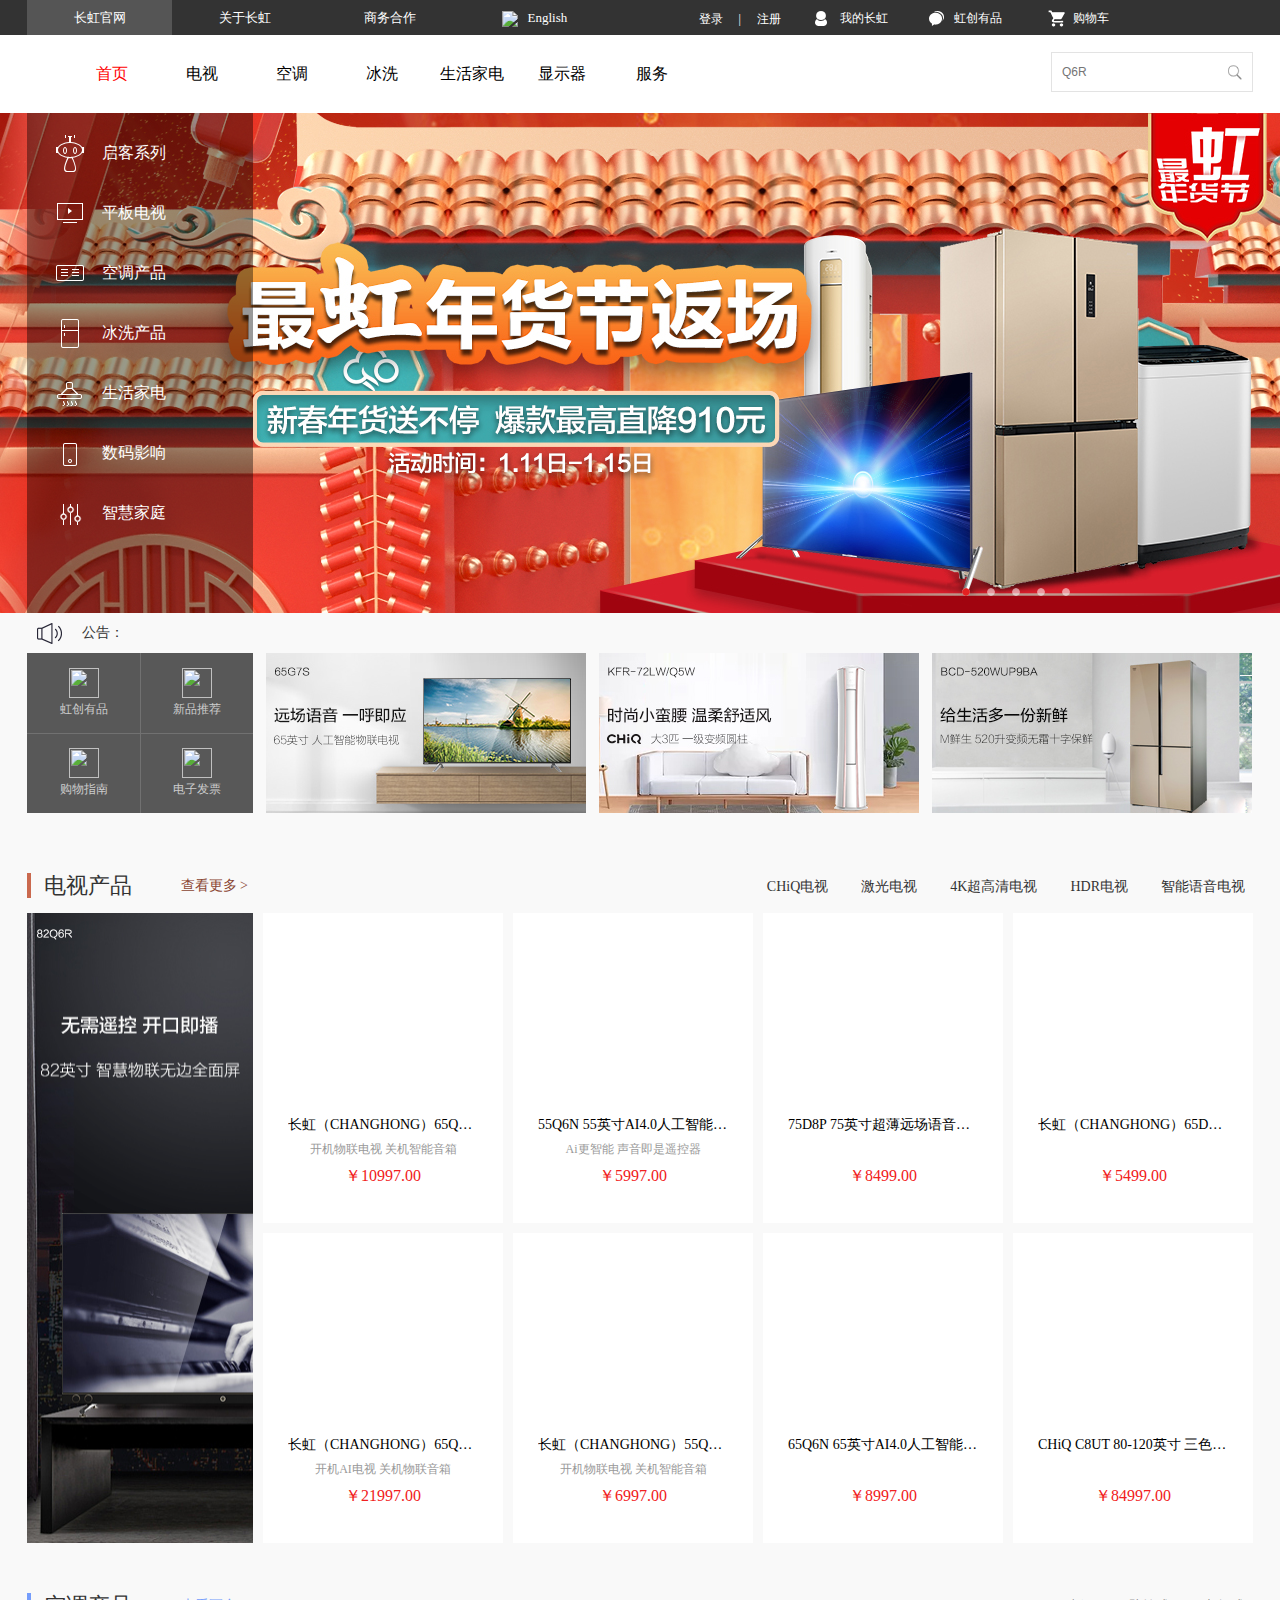
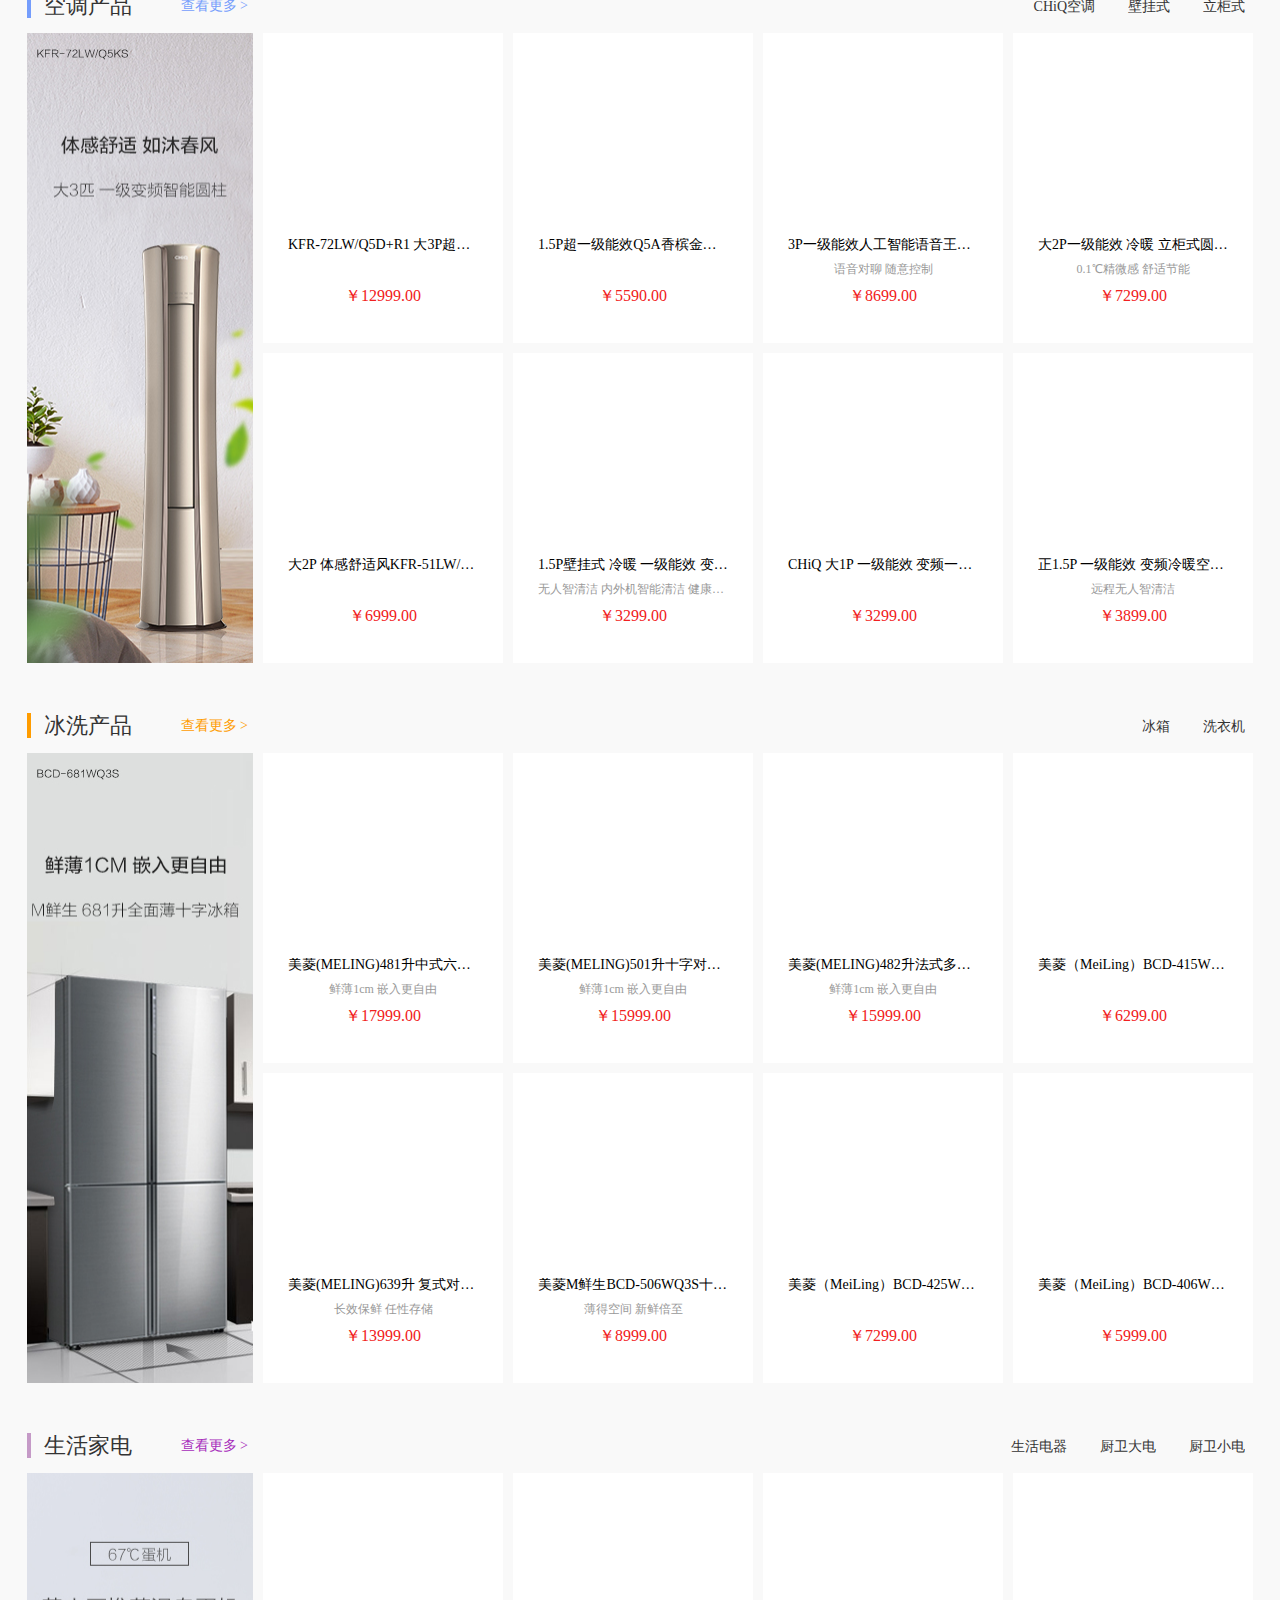
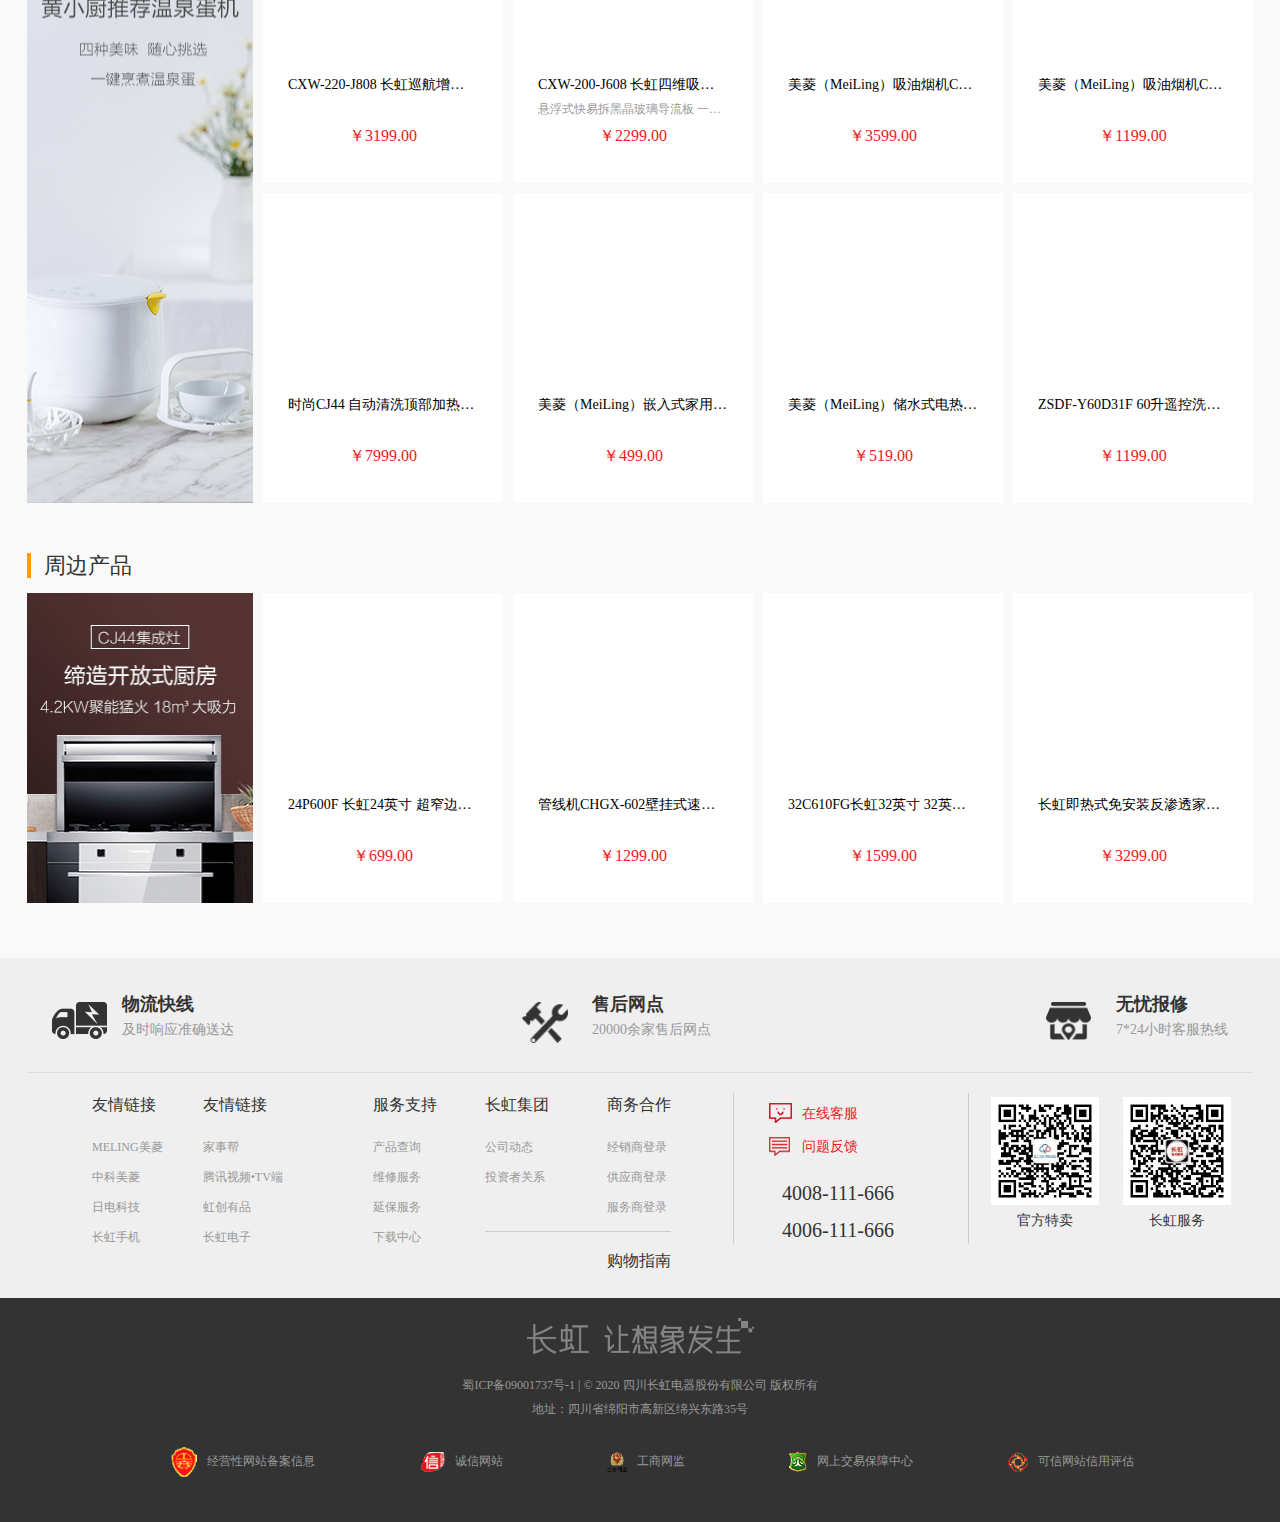
==== index.html @ 679b0039 "这是第一次提交，存在首页，注册，登录功能" ====
<!DOCTYPE html>
<html lang="en">
    <head>
        <meta charset="UTF-8">
        <meta name="viewport" content="width=device-width, initial-scale=1.0">
        <meta http-equiv="X-UA-Compatible" content="ie=edge">
        <title>长虹官网—让想象发生</title>
        <link rel="shortcut icon" href="http://cn.changhong.com/favicon.ico">
        <link rel="stylesheet" href="css/index.css">
        <script src="js/require.js" async="true" defer data-main="js/main"></script>
    </head>
    <body>
        <!-- 头部 -->
        <div class="header">
            <div class="header-container">
                <div class="header-left">
                    <ul>
                        <li><a href="" class="cur">长虹官网</a></li>
                        <li><a href="">关于长虹</a></li>
                        <li><a href="">商务合作</a></li>
                        <li><a href="">
                            <img src="http://images.changhong.com/chgw/images/en_icon.png">
                            &nbsp;&nbsp;English
                        </a></li>
                    </ul>
                </div>
                <div class="header-right">
                    <div class="header-login">
                        <a href="html/login.html">登录</a>
                        <span>|</span>
                        <a href="">注册</a>
                    </div>
                    <div class="header-motool">
                        <div class="motool-tool">
                            <div class="motool-tool-row">
                                <a href="" class="tool-min">我的长虹</a>
                            </div>
                            <div class="tool-myCQ-tips">
                                <div class="tool-myCQ-infor">
                                    <img src="http://cn.changhong.com/images/tool-myCQ-my-photo_03.jpg" alt="" width="60" height="60" id="user_image">
                                    <p class="tool-myCQ-infor-phone">您好请登录</a></p>
                                    <p class="tool-myCQ-infor-setting"><a href="">账户设置</a></p>
                                </div>
                                <div class="tool-myCQ-operation">
                                    <a href="">我的订单</a>
                                    <span>|</span>
                                    <a href="">我的预约</a>
                                    <div class="tool-myCQ-operation-cut"></div>
                                    <a href="">家电管家</a>
                                    <span>|</span>
                                    <a href="">服务记录</a>
                                    <div class="tool-myCQ-operation-cut"></div>
                                    <a href="">我的收藏</a>
                                    <span>|</span>     
                                    <div class="tool-myCQ-operation-cut"></div>
                                </div>
                            </div>
                        </div>
                        <div class="motool-tool">
                            <div class="motool-tool-row">
                                <a href="" class="tool-new">虹创有品</a>
                                <img class="hcyp-ewm-img" src="http://images.changhong.com/chgw/images/cnhome-hcyp-ewm.jpg" alt="">
                            </div>
                        </div>
                        <div class="motool-tool">
                            <div class="motool-tool-row">
                                <a href="" class="tool-gw">购物车</a>
                            </div>
                            <div class="tool-container-tips">
                                <div class="tool-container-tips-warp">
                                </div>
                                <div class="tool-goods-pay">
                                    <div class="tool-car-infor">
                                        <p><span id="totalNum">0</span>件商品</p>
                                        <h1>总价：<span id="totalPrice"></span></h1>
                                    </div>
                                    <a href="" class="goods-pay-btn" id="goods-pay-btn">立即结算</a>
                                </div>
                                <h1 class="tips-nogoods">购物车中还没有商品，赶紧选购吧</h1>
                            </div>
                        </div>
                    </div>
                </div>
            </div>
        </div>

        <!-- 导航 -->
        <div class="nav">
            <div class="com-width clearfix header-nav-container">
                <div class="nav-logo">
                    <a href="index.html">
                        <img src="http://cn.changhong.com/gwsy/images/P020161125568572860644.png" alt="">
                    </a>
                </div>
                <div class="home-nav" id="home-nav">
                    <ul>
                        <li class="cur">
                            <div class="home-nav-menu1" id="n0">
                            </div>
                        </li>
                        <li>
                            <div class="home-nav-menu" id="n1">
                            </div>
                            <div class="home-nav-sub" style="display: none;">
                                <div class="com-width">
                                    <p class="home-sub-title">
                                    <a href="javascript:void(0);" style="cursor:default;">热门推荐</a>
                                    </p>
                                <div class="home-nav-sub-cont" id="div0">
                                                            
                                </div>
                            </div>
                            </div>
                        </li>
                        <li>
                            <div class="home-nav-menu" id="n2">
                            </div>
                            <div class="home-nav-sub" style="display: none;">
                                <div class="com-width">
                                    <p class="home-sub-title">
                                    <a href="#" style="cursor:default;">热门推荐</a>
                                    </p> 
                                <div class="home-nav-sub-cont" id="div1">
        
                                </div>
                            </div>
                            </div>
                        </li>
                        <li>
                            <div class="home-nav-menu" id="n3">
                            </div>
                            <div class="home-nav-sub" style="display: none;">
                                <div class="com-width">
                                    <p class="home-sub-title">
                                    <a href="#" style="cursor:default;">热门推荐</a>
                                    </p> 
                                <div class="home-nav-sub-cont" id="div2">
        
                                </div>
                            </div>
                            </div>                        </li>
                        <li>
                            <div class="home-nav-menu" id="n4">
                            </div>
                            <div class="home-nav-sub" style="display: none;">
                                <div class="com-width">
                                    <p class="home-sub-title">
                                    <a href="#" style="cursor:default;">热门推荐</a>
                                    </p> 
                                <div class="home-nav-sub-cont" id="div3">
        
                                </div>
                            </div>
                            </div>                        </li>
                        <li>
                            <div class="home-nav-menu" id="n5">
                            </div>
                            <div class="home-nav-sub" style="display: none;">
                                <div class="com-width">
                                    <p class="home-sub-title">
                                    <a href="#" style="cursor:default;">热门推荐</a>
                                    </p> 
                                <div class="home-nav-sub-cont" id="div4">
        
                                </div>
                            </div>
                            </div>                        </li>
                        <li>
                            <div class="home-nav-menu" id="n6">
                            </div class="home-nav-menu">
                            <div class="home-nav-sub" style="display: none;">
                                <div class="com-width">
                                    <p class="home-sub-title">
                                    <a href="#" style="cursor:default;">热门推荐</a>
                                    </p> 
                                <div class="home-nav-sub-cont" id="div5">
        
                                </div>
                            </div>
                            </div>                        </li>
                    </ul>
                </div>
                <div class="home-search">
                    <input type="text" id="searchInput" class="home-search-key" placeholder="Q6R">
                    <input type="button" class="home-search-btn">
                    <div id="orignSearchList">
                    </div>
              </div>
            </div>
        </div>
        <!-- banner -->
        <div class="banner">
            <div class="home-banner-container" id="b1">
            </div>
            <ul class="home-banner-num" id="b2" style="z-index:101;">
                <li class="icur"><a href=""></a></li>
                <li><a href=""></a></li>
                <li><a href=""></a></li>
                <li><a href=""></a></li>
                <li><a href=""></a></li>
            </ul>
            <div class="home-nav-inner home-nav-inner-show home-nav-inner-index" id="navT">
                <ul>
                    
                    <!--chiq-->
                    
                        <li>
                            <div class="home-inner-menu home-inner-chiq" id="nT0">
                                    <!--启客系列-->
                                </div>
                                <div class="home-inner-secd" id="nav0">
                               
                                </div>
                            </li>
                        
                        <!--chiq-->
                        <!--平板电视-->
                        
                            <li>
                                <div class="home-inner-menu home-inner-TV" id="nT1">
                                    <!--<a href='http://cn.changhong.com/cpzx/pb_televisions/search.html'  target="_blank"  >平板电视</a><span></span>-->
                                </div>
                                <div class="home-inner-secd" id="nav1">
                               
                                </div>
                            </li>
                        
                        <!--平板电视-->
                        <!--家用空调-->
                        
                            <li>
                                <div class="home-inner-menu home-inner-air" id="nT2">
                                    <!--<a href="./cpzx/jy_aircondition/" target="_blank">空调产品</a>-->
                                </div>
                                <div class="home-inner-secd" id="nav2">
                                </div>
                            </li>
                        
                        <!--家用空调-->
                        <!--冰洗-->
                        
                            <li>
                                <div class="home-inner-menu home-inner-icebox" id="nT3">
                                    <!--<a href="./cpzx/bx/" target="_blank">冰洗产品</a> href='http://cn.changhong.com/cpzx/bx/search.html?bxlx=qtbx'-->
                                </div>
                                <div class="home-inner-secd" id="nav3">
                                
                    </div>
                </li>
            
            <!--冰洗-->
            <!--生活电器-->
            
                <li>
                    <div class="home-inner-menu home-inner-ele" id="nT4">
                        <!--生活家电-->
                    </div>
                    <div class="home-inner-secd" id="nav4">
                    
                    </div>
                </li>
            
            <!--生活电器-->
            <!--数码影音-->
            
                <li>
                    <div class="home-inner-menu home-inner-digital" id="nT5">
                    </div>
                    <div class="home-inner-secd" id="nav5">
                     
                    </div>
                </li>
            
            <!--数码影音-->
            <!--周边其他--><!--照明-->
            
                <li>
                    <div class="home-inner-menu home-inner-other" id="nT6">
                    </div>
                    <div class="home-inner-secd" id="nav6">
    
                    </div>
                </li>
            
            <!--周边其他-->
            
            </ul>
        </div>
        </div>

        <!-- 右侧滚动效果 -->
        <div class="pro-float-box">
            <ul>
                <li><a href="" class="pro-float-car"><img src="http://images.changhong.com/chgw/images/pro-float-icon_03.jpg" alt=""><span id="floadt_cart_totalNum">0</span></a></li>
                <li class="pro-float-center"><a  href="" id="online-ask-item"><img src="http://images.changhong.com/chgw/images/pro-float-icon_05.jpg" alt="""></a></li>
                <li class="pro-float-toTop"><a href="" class="back-top"><img src="http://images.changhong.com/chgw/images/pro-float-icon_07.jpg" alt=""></a></li>
            </ul>
        </div>


        <!-- content -->
        <div class="com-width">
            <div class="xfindex">
                <!-- 公告-->
    
                <div class="home-radio " id="xhome-series">
                    <h1>公告：</h1>
                    <div class="home-radio-scroll">
                        <div class="home-radio-container">
    
                        </div>
                    </div>
                </div>
             
                <div class="home-activity">
                    <div class="home-activity-container">
                        <div class="home-activity-nav">
                            <span class="activity-nav-line-f"></span>
                            <span class="activity-nav-line-s"></span>
    
                            <ul>
    
                                <li>
                                    <a href="http://cn.changhong.com/activity/xrzm.html" target="_blank">
                                        <img src="http://images.changhong.com/chgw/gwsy/cdh/tjzs/201608/W020190703557137731848.png" alt="" width="30" height="30">
                                        <span>虹创有品</span>
                                    </a>
                                </li>
    
    
                                <li>
                                    <a href="http://cn.changhong.com/cpzx/pb_televisions/znyy/201906/t20190611_75444.html" target="_blank">
                                        <img src="http://images.changhong.com/chgw/gwsy/cdh/tjzs/201608/W020190703359312238138.png" alt="" width="30" height="30">
                                        <span>新品推荐</span>
                                    </a>
                                </li>
    
    
                                <li>
                                    <a href="/fw/gdfw/gwzn/?f=banner" target="_blank">
                                        <img src="http://images.changhong.com/chgw/gwsy/cdh/tjzs/201608/P020160825753100487221.png" alt="" width="30" height="30">
                                        <span>购物指南</span>
                                    </a>
                                </li>
    
    
                                <li>
                                    <a href="http://cn.changhong.com/ec/cshop/index.php?act=member_ofcenter&amp;op=index" target="_blank">
                                        <img src="http://images.changhong.com/chgw/gwsy/cdh/tjzs/201705/W020170518332486424730.png" alt="" width="30" height="30">
                                        <span>电子发票</span>
                                    </a>
                                </li>
    
    
                            </ul>
    
                        </div>
                    </div>
    
    
                    
                   <div class="home-activity-container ">
                        <div class="home-activity-link">
                            <a href="#" target="_blank">
                                <img src="images/dd1.jpg" alt="" width="320" height="160">
                            </a>
                        </div>
                        <div class="home-activity-btn">
                        </div>
                    </div>
    
                   <div class="home-activity-container ">
                        <div class="home-activity-link">
                            <a href="#" target="_blank">
                                <img src="images/dd2.jpg" alt="" width="320" height="160">
                            </a>
                        </div>
                        <div class="home-activity-btn">
                        </div>
                    </div>
    
                   <div class="home-activity-container ">
                        <div class="home-activity-link">
                            <a href="http://cn.changhong.com/cpzx/bx/bingxiang/dkm/201801/t20180120_68375.html" target="_blank">
                                <img src="images/dd3.jpg" alt="" width="320" height="160">
                            </a>
                        </div>
                        <div class="home-activity-btn">
                        </div>
                    </div>
    
                </div>
            </div>
    
    
            <!-- 首页系列-->
            <!-- 电视系列-->
            <!-- 电视系列-->
            <div class="home-series xfindex">
                <div class="home-series-left">
                    <div class="home-series-title home-theme-TV">
                        <p>电视产品</p>
                        <a href="http://cn.changhong.com/cpzx/pb_televisions/?f=floor" target="_blank">查看更多 &gt;</a>
                    </div>
    
    
                  
                    <a href="http://cn.changhong.com/cpzx/chiq/chiq_televisions/201909/t20190930_76134.html?f=floor" class="home-series-tj" target="_blank" id="ccd0">
                    </a>
    
    
    
                </div>
                <div class="home-series-content">
                    <div class="home-series-nav">
                        <ul>
    
                            <li id="ccc0"></li>
                            <li id="ccc1"></li>
                            <li id="ccc2"></li>
                            <li id="ccc3"></li>
                            <li id="ccc4"></li>
                        </ul>
                    </div>
                    <div class="home-goods-right" id="TV-div-number">
    
                        <div class="home-ele-f " id="con0">
                         
                        </div>
    
                        <div class="home-ele-f " id="con1">
                        
                        </div>
    
                        <div class="home-ele-f " id="con2">
                       
                        </div>
    
                        <div class="home-ele-f " id="con3">
                  
                        </div>
    
                        <div class="home-ele-f " id="con4">
                     
                        </div>
    
                        <div class="home-ele-f " id="con5">
                     
                        </div>
    
                        <div class="home-ele-f " id="con6">
                       
                        </div>
    
                        <div class="home-ele-f " id="con7">
                           
                        </div>
             
                    </div>
                </div>
            </div>
            <!-- 电视系列end-->
            <!-- 电视系列end-->
    
    
    
    
            <!-- 空调系列-->
            <!-- 空调系列-->
            <div class="home-series xfindex">
                <div class="home-series-left">
                    <div class="home-series-title home-theme-air">
                        <p>空调产品</p>
                        <a href="http://cn.changhong.com/cpzx/jy_aircondition/?f=floor" target="_blank">查看更多 &gt;</a>
                    </div>
    
                    <a href="http://cn.changhong.com/cpzx/jy_aircondition/ljs_719/3p/201810/t20181026_72864.html?f=floor" class="home-series-tj" target="_blank" id="ccd1">
                    </a>
                
    
    
                </div>
                <div class="home-series-content">
                    <div class="home-series-nav">
                        <ul>
                              <li id="ccc5"></li>
                              <li id="ccc6"></li>
                              <li id="ccc7"></li>
                        </ul>
                    </div>
                    <div class="home-goods-right" id="KT-div-number">
    
                        <div class="home-ele-f " id="con8">
                    
                        </div>
    
                        <div class="home-ele-f " id="con9">
                     
                        </div>
    
                        <div class="home-ele-f " id="con10">
                
                        </div>
    
                        <div class="home-ele-f " id="con11">
                    
                        </div>
    
                        <div class="home-ele-f " id="con12">
                 
                        </div>
    
                        <div class="home-ele-f " id="con13">
                  
                        </div>
    
                        <div class="home-ele-f " id="con14">
                 
                        </div>
    
                        <div class="home-ele-f " id="con15">
            
                        </div>
     
                    </div>
                </div>
            </div>
            <!-- 空调系列 end-->
            <!-- 空调系列 end-->
    
    
            <!-- 冰箱系列-->
            <!-- 冰箱系列-->
            <div class="home-series xfindex">
                <div class="home-series-left">
                    <div class="home-series-title home-theme-other">
                        <p>冰洗产品</p>
                        <a href="http://cn.changhong.com/cpzx/bx/?f=floor">查看更多 &gt;</a>
                    </div>
                
                    <a href="http://cn.changhong.com/cpzx/bx/bingxiang/dm/201902/t20190228_73655.html?f=floor" class="home-series-tj" target="_blank" id="ccd2">
                    </a>   
    
                </div>
                <div class="home-series-content">
                    <div class="home-series-nav">
                        <ul>
                            <li id="ccc8"></li>
                            <li id="ccc9"></li>       
                        </ul>
                    </div>
                    <div class="home-goods-right" id="BX-div-number">
    
                        <div class="home-ele-f " id="con16">
                     
                        </div>
    
                        <div class="home-ele-f " id="con17">
                  
                        </div>
    
                        <div class="home-ele-f " id="con18">
               
                        </div>
    
                        <div class="home-ele-f " id="con19">
                   
                        </div>
    
                        <div class="home-ele-f " id="con20">
                       
                        </div>
    
                        <div class="home-ele-f " id="con21">
                      
                        </div>
    
                        <div class="home-ele-f " id="con22">
                   
                        </div>
    
                        <div class="home-ele-f " id="con23">
             
                        </div>
    
    
                    </div>
                </div>
            </div>
            <!-- 冰箱系列 end-->
            <!-- 冰箱系列 end-->
            <!-- 生活电器-->
            <style type="text/css">
    .home-theme-shdq p{
        border-left:4px solid #c59ac7;
    }
    </style>
    
    <!-- 生活电器系列-->
            <div class="home-series xfindex">
                <div class="home-series-left">
                    <div class="home-series-title home-theme-shdq">
                        <p>生活家电</p>
                        <a href="http://cn.changhong.com/cpzx/shjd/?f=floor" target="_blank" style="color:#a72cbb;">查看更多 &gt;</a>
                    </div>
    
    
                
                    <a href="http://cn.changhong.com/cpzx/shjd/cwxd/dfb/201708/t20170802_67458.html?f=floor?f=floor" class="home-series-tj" target="_blank" id="ccd3">
                    </a>
                
    
    
    
                </div>
                <div class="home-series-content">
                    <div class="home-series-nav">
                        <ul>
    
                            <li id="ccc10"></li>
    
                            <li id="ccc11"></li>
    
                            <li id="ccc12"></li>
    
                        </ul>
                    </div>
                    <div class="home-goods-right " id="SH-div-number">
    
                        <div class="home-ele-f " id="con24">
                        
                        </div>
    
                        <div class="home-ele-f " id="con25">
                    
                        </div>
    
                        <div class="home-ele-f " id="con26">
                    
                        </div>
    
                        <div class="home-ele-f " id="con27">
                   
                        </div>
    
                        <div class="home-ele-f " id="con28">
                        
                        </div>
    
                        <div class="home-ele-f " id="con29">
                          
                        </div>
    
                        <div class="home-ele-f " id="con30">
                         
                        </div>
    
                        <div class="home-ele-f " id="con31">
                    
                        </div>
    
   
                    </div>
                </div>
            </div>
            <!-- 生活电器系列end-->
            <!-- 生活电器 end-->
    
    
            <!-- 周边-->
            <!-- 周边-->
            <div class="home-series xfindex home-series-other">
                <div class="home-series-left">
                    <div class="home-series-title home-theme-other">
                        <p>周边产品</p>
                    </div>
    
    
                 
                    <a href="http://cn.changhong.com/cpzx/shjd/cwdd/jcz/201804/t20180419_69847.html?f=floor" class="home-other-tj" target="_blank" id="ccd4">
                    </a>    
                
    
    
                </div>
                <div class="home-series-content">
                    <div class="home-series-nav">
                        <ul>
                        </ul>
                    </div>
                    <div class="home-goods-right home-goods-other" id="ZB-div-number">
    
                        <div class="home-ele-f" id="con32">
                            
                        </div>                    
    
                        <div class="home-ele-f" id="con33">
                            
                        </div>                    
    
                        <div class="home-ele-f" id="con34">
                           
                        </div>                    
    
                        <div class="home-ele-f" id="con35">
                            
                        </div>                    
    
                    </div>
                </div>
            </div>
            <!--周边-->
    
    
            
    
        </div>

        <!-- 底部 -->
        <div class="footer">
            <div class="com-width">
                <div class="footer-help">
                    <div class="help-about">
                        <div class="about-CQ lf">
                            <div class="about-icon" style="margin-top: 7px">
                                <img alt="" width="55" height="37" src="images/footer/describe-1.png" onerror="this.src='images/header01.png'">
                            </div>
                            <div class="about-describe">
                                <h1 style="font-weight:bold">物流快线</h1>
                                <p>及时响应准确送达</p>
                            </div>
                        </div>
                        <div class="about-CQ rt">
                            <div class="about-icon" style="margin-top: 7px">
                                <img alt="" width="45" height="38" src="images/footer/describe-2.png">
                            </div>
                            <div class="about-describe">
                                <h1 style="font-weight:bold">无忧报修</h1>
                                <p>7*24小时客服热线</p>
                            </div>
                        </div>
                        <div class="about-CQ about-CQ-center">
                            <div class="about-icon" style="margin-top: 7px">
                                <img alt="" width="46" height="41" src="images/footer/describe-3.png">
                            </div>
                            <div class="about-describe">
                                <h1 style="font-weight:bold">售后网点</h1>
                                <p>20000余家售后网点</p>
                            </div>
                        </div>
                    </div>
                    <div class="help-ways">
                        <div class="help-server lf">
                            <ul class="lf ml40">
                                <li class="help-title">友情链接</li>
                                
                                    <li><a href="http://www.meiling.com/" target="_blank">MELING美菱</a></li>
                                
                                    <li><a href="http://www.zkmeiling.com/" target="_blank">中科美菱</a></li>
                                
                                    <li><a href="http://www.changhongtech.com/" target="_blank">日电科技</a></li>
                                
                                    <li><a href="http://mobile.changhong.com/" target="_blank">长虹手机</a></li>
                                
                            </ul>
                            <ul class="lf ml40">
                                <li class="help-title">友情链接</li>
                                
                                    <li><a href="http://www.bangjiashi.com/" target="_blank">家事帮</a></li>
                                
                                    <li><a href="http://tv.qq.com" target="_blank">腾讯视频•TV端</a></li>
                                
                                    <li><a href="http://cn.changhong.com/activity/xrzm.html" target="_blank">虹创有品</a></li>
                                
                                    <li><a href="http://cn.changhong.com/activity/chelectric.html" target="_blank">长虹电子</a></li>
                                
                            </ul>
                            <ul class="rt">
                                <li class="help-title">服务支持</li>
                                
                                    <li><a href="http://cn.changhong.com/fw/" target="_blank">产品查询</a></li>
                                
                                    <li><a href="http://cn.changhong.com/fw/cpbxfw/support.html" target="_blank">维修服务</a></li>
                                
                                    <li><a href="http://cn.changhong.com/fw/ybfw/support.html" target="_blank">延保服务</a></li>
                                
                                    <li><a href="http://cn.changhong.com/fw/gdfw/xzzx/" target="_blank">下载中心</a></li>
                                
                            </ul>
                        </div>
                        <div class="help-team help-server lf">
                            <ul class="lf">
                                <li class="help-title">长虹集团</li>
                                
                                    <li><a href="http://group.changhong.com/xwzx_255/gsdt/" target="_blank">公司动态</a></li>
                                
                                    <li><a href="http://group.changhong.com/tzzgx_275/" target="_blank">投资者关系</a></li>
                                
                            </ul>
                            <ul class="rt">
                                <li class="help-title">商务合作</li>
                                
                                    <li><a href="http://b2b.changhong.com/" target="_blank">经销商登录</a></li>
                                
                                    <li><a href="http://srm.changhong.com/srm/login/index.do" target="_blank">供应商登录</a></li>
                                
                                    <li><a href="http://jsfw.kydls.com" target="_blank">服务商登录</a></li>
                                
                            </ul>
                            <div class="clearfix"></div>
                            <div class="foot-shopping">
                                <p class="lf" style="display:none"><a href="https://jf.changhong.com" target="_blank">积分商城</a></p>
                                <p class="rt"><a href="http://cn.changhong.com/fw/gdfw/gwzn/" target="_blank">购物指南</a></p>
                            </div>
                        </div>
                        <div class="help-tel lf">
                            <p class="airlines"><a style="cursor: pointer; color:#f12020;" href="" id="online-ask-item_1">在线客服</a></p>
                            <p class="feedback"><a href="http://cn.changhong.com/gwsy/dblj/wtfk/" target="_blank" style="color:#f12020">问题反馈</a></p>
                            <h1 style="margin-top:26px;">4008-111-666</h1>
                            <h1>4006-111-666</h1>
                        </div>
                        <div class="help-code">
                            
                                
                                    <div class="help-code-box lf">
                                        <img alt="官方特卖" width="108" height="108" src="images/footer/l.jpg">
                                        <p>官方特卖</p>
                                    </div>
                                
                                
                                    <div class="help-code-box rt">
                                        <img alt="长虹服务" width="108" height="108" src="images/footer/r.jpg">
                                        <p>长虹服务</p>
                                    </div>
                                
                            
                        </div>
                    </div>
                </div>
            </div>
            <div class="foot-statement clearfix">
                <div class="com-width com-d">
                    <div class="foot-logo">
                        <img alt="" width="227" height="36" src="images/footer/footer-logo.png">
                    </div>
                    <div class="foot-txt">
                        <!--<p>北京市公安局朝阳分局备案编号110105014669  |  京ICP证070359号  |  互联网药品信息服务资格证编号(京)-经营性-2014-0008  |  新出发京零 字第大120007号</p>
                        <p>音像制品经营许可证苏宿批005号  |  出版物经营许可证编号新出发(苏)批字第N-012号  |  互联网出版许可证编号新出网证(京)字150号</p>
                        <p>网络文化经营许可证京网文[2014]2148-348号  违法和不良信息举报电话：4006561155-->
                        <p><a style="color:#999" href="http://www.beian.miit.gov.cn">蜀ICP备09001737号-1</a> | © 2020 四川长虹电器股份有限公司 版权所有</p>
                        <p>地址：四川省绵阳市高新区绵兴东路35号</p>
                    </div>
                    <div class="foot-note">
                        <p style="margin-left: 144px"><img alt="" width="26" height="31" src="images/footer/wzba-icon1.png">经营性网站备案信息</p>
                        <p style="margin-left: 106px"><img alt="" width="24" height="20" src="images/footer/2.png">诚信网站</p>
                        <p style="margin-left: 104px"><a href="http://182.131.3.112/iciaicweb/dzbscheck.do?method=change&amp;id=40a3809a5f5cb2b10160545854e303f3" target="_blank"><img src="images/footer/3.gif" alt="" width="20" height="20">工商网监</a></p>
                        <p style="margin-left: 104px"><img alt="" width="18" height="20" src="images/footer/4.png">网上交易保障中心</p>
                        <p style="margin-left: 95px"><img alt="" width="20" height="20" src="images/footer/5.png">可信网站信用评估</p>
                    </div>
                </div>
            </div>
        </div>

        <!-- 左侧选项卡 -->
        <div class="xhome-fixl">
            <ul id="xhome-fixl">
                <li class=""><a href="">热门</a></li>
                <li class=""><a href="">电视</a></li>
                <li class=""><a href="">空调</a></li>
                <li class=""><a href="">冰洗</a></li>
                <li class=""><a href="">生活</a></li>
                <li class=""><a href="">周边</a></li>
            </ul>
        </div>
    </body>
</html>
---- css/index.css ----
@charset "UTF-8";
/*
*{margin:0;padding:0;}
*/
html, body, ul, li, ol, dl, dd, dt, p, h1, h2, h3, h4, h5, h6, form, fieldset, legend, img, input, select, textarea {
  margin: 0;
  padding: 0; }

body {
  font-size: 16px;
  font-family: '微软雅黑'; }

ul, ol, dl, li {
  list-style: none; }

i, em {
  font-style: normal; }

b, strong {
  font-weight: normal; }

u, a {
  text-decoration: none; }

a {
  color: #000; }

h1, h2, h3, h4, h5, h6 {
  font-weight: normal;
  font-size: 16px; }

input {
  border: 0; }

form input, button {
  outline: none; }

img {
  border: 0;
  vertical-align: middle; }

.clearfu::after {
  content: "";
  display: block;
  clear: both;
  height: 0;
  overflow: hidden;
  visibility: hidden; }

/* 头部 */
body {
  background: #f9f9f9; }

.header {
  background: #333; }

.header .header-container {
  width: 1226px;
  height: 35px;
  margin: 0 auto; }

.header .header-container .header-left {
  float: left; }

.header .header-container .header-left ul li {
  float: left; }

.header .header-container .header-left ul li .cur {
  background: #555; }

.header .header-container .header-left ul li a {
  display: block;
  height: 35px;
  width: 145px;
  text-align: center;
  color: #ffffff;
  font-size: 13px;
  line-height: 35px; }

.header .header-container .header-left ul li a:hover {
  background: #555; }

.header .header-container .header-right {
  float: right; }

.header .header-container .header-right .header-login {
  float: left;
  height: 35px;
  line-height: 35px; }

.header .header-container .header-right .header-login a {
  font-size: 12px;
  color: #fff;
  user-select: none; }

.header .header-container .header-right .header-login a:hover {
  color: red; }

.header .header-container .header-right .header-login span {
  font-size: 12px;
  color: #fff;
  margin: 0 12px;
  padding: 0;
  user-select: none; }

.header .header-container .header-right .header-motool {
  float: left;
  width: 460px;
  margin-left: 12px; }

.header .header-container .header-right .header-motool .motool-tool {
  float: left;
  width: 120px;
  height: 35px;
  position: relative; }

.header .header-container .header-right .header-motool .motool-tool .motool-tool-row a {
  height: 18px;
  line-height: 18px;
  color: #ffffff;
  padding-left: 25px;
  display: block;
  font-size: 12px;
  margin-top: 9px; }

.header .header-container .header-right .header-motool .motool-tool:hover {
  background: #555; }

.header .header-container .header-right .header-motool .motool-tool .motool-tool-row .tool-min {
  background: url(../images/header01.png) no-repeat left center;
  margin-left: 22px; }

.header .header-container .header-right .header-motool .motool-tool .motool-tool-row .tool-new {
  background: url(../images/header02.png) no-repeat left center;
  margin-right: 22px;
  margin-left: 16px; }

.header .header-container .header-right .header-motool .motool-tool .motool-tool-row .tool-gw {
  background: url(../images/header03.png) no-repeat left center;
  margin-left: 15px;
  margin-right: 8px; }

.tool-myCQ-tips {
  position: absolute;
  left: 0px;
  top: 100%;
  z-index: 112;
  width: 230px;
  height: 225px;
  background: #ffffff;
  box-shadow: 0px 0px 2px 0px #e1e0e0;
  display: none; }

.tool-myCQ-infor {
  padding-top: 18px;
  padding-left: 25px;
  overflow: hidden; }

.tool-myCQ-operation {
  padding: 0px 16px 0px 25px;
  line-height: 30px;
  float: left;
  margin-top: 5px; }

.tool-myCQ-operation {
  height: auto;
  overflow: hidden; }

.tool-myCQ-infor img {
  display: block;
  float: left; }

.tool-myCQ-infor p.tool-myCQ-infor-phone {
  line-height: 16px;
  height: 16px;
  font-size: 16px;
  color: #333333;
  margin-top: 10px;
  margin-bottom: 12px;
  margin-left: 74px; }

.tool-myCQ-infor p.tool-myCQ-infor-setting {
  line-height: 13px;
  height: 13px;
  font-size: 13px;
  color: #666666; }

.tool-myCQ-infor p {
  margin-left: 77px; }

.tool-myCQ-operation a {
  font-size: 13px;
  color: #666666; }

.tool-myCQ-operation a:hover {
  color: red; }

.tool-myCQ-operation span {
  font-size: 12px;
  color: #cfcfcf;
  margin: 0px 29px; }

.tool-myCQ-operation-cut {
  width: 100%;
  height: 0;
  font-size: 0;
  line-height: 0;
  display: block;
  overflow: hidden;
  clear: both; }

.hcyp-ewm-img {
  position: absolute;
  left: 0;
  top: 35px;
  display: none;
  z-index: 112; }

.tool-container-tips {
  display: none;
  position: absolute;
  width: 315px;
  top: 100%;
  right: 0px;
  background: #ffffff;
  z-index: 112;
  box-shadow: 0px 0px 2px 0px #888; }

.tool-container-tips-warp {
  max-height: 339px;
  overflow: auto; }

.tool-goods-pay {
  height: 46px;
  background: #f2f2f2;
  margin-top: -1px;
  display: none; }

.tool-car-infor {
  padding: 5px 0px 5px 24px;
  width: 166px;
  float: left; }

.tool-car-infor p {
  font-size: 12px;
  color: #666666;
  line-height: 13px; }

.tool-car-infor h1 {
  font-size: 14px;
  color: #666666;
  line-height: 18px;
  margin-top: 4px;
  font-weight: normal; }

.tool-car-infor h1 span {
  color: #eb1a21;
  font-size: 16px; }

.tool-car-infor p span {
  margin-right: 3px; }

.goods-pay-btn {
  height: 46px;
  margin-left: 190px;
  color: #ffffff;
  line-height: 46px;
  text-align: center;
  background: #e71d12;
  display: block; }

h1.tips-nogoods {
  padding: 15px 0px;
  line-height: 30px;
  font-size: 12px;
  color: #666666;
  text-align: center;
  font-weight: normal;
  display: block; }

/* 导航 */
.nav {
  position: relative;
  height: 78px;
  background: #fff; }
  .nav .header-nav-container {
    height: 78px; }
    .nav .header-nav-container .nav-logo {
      float: left; }
    .nav .header-nav-container .home-nav {
      float: left;
      margin-left: 40px; }
      .nav .header-nav-container .home-nav ul li {
        width: 90px;
        float: left; }
        .nav .header-nav-container .home-nav ul li .home-nav-menu {
          line-height: 78px;
          height: 78px;
          text-align: center; }
        .nav .header-nav-container .home-nav ul li .home-nav-menu1 {
          line-height: 78px;
          height: 78px;
          text-align: center; }
        .nav .header-nav-container .home-nav ul li .home-nav-sub {
          height: 229px;
          background: #ffffff;
          border-top: 1px solid #eeeeee;
          position: absolute;
          top: 100%;
          left: 0px;
          width: 100%;
          display: none;
          z-index: 111;
          box-shadow: 0px 2px 3px 0px #d5d5d5; }
          .nav .header-nav-container .home-nav ul li .home-nav-sub .com-width {
            width: 1226px;
            margin: 0 auto; }
            .nav .header-nav-container .home-nav ul li .home-nav-sub .com-width .home-sub-title {
              line-height: 229px;
              height: 229px;
              margin-left: 32px;
              float: left; }
              .nav .header-nav-container .home-nav ul li .home-nav-sub .com-width .home-sub-title a {
                font-size: 16px;
                color: #666666; }
            .nav .header-nav-container .home-nav ul li .home-nav-sub .com-width .home-nav-sub-cont {
              margin-left: 167px; }
              .nav .header-nav-container .home-nav ul li .home-nav-sub .com-width .home-nav-sub-cont .home-sub-box {
                float: left;
                margin: 42px 36px 0px;
                position: relative;
                margin-top: 20px; }
                .nav .header-nav-container .home-nav ul li .home-nav-sub .com-width .home-nav-sub-cont .home-sub-box .home-goods-img {
                  height: 135px;
                  width: 135px; }
                .nav .header-nav-container .home-nav ul li .home-nav-sub .com-width .home-nav-sub-cont .home-sub-box p {
                  width: 150px;
                  overflow: hidden;
                  text-overflow: ellipsis;
                  white-space: nowrap;
                  text-align: center;
                  line-height: 23px;
                  margin-top: 8px; }
                  .nav .header-nav-container .home-nav ul li .home-nav-sub .com-width .home-nav-sub-cont .home-sub-box p a {
                    font-size: 14px;
                    color: #000000; }
                .nav .header-nav-container .home-nav ul li .home-nav-sub .com-width .home-nav-sub-cont .home-sub-box h1 {
                  line-height: 23px;
                  font-size: 14px;
                  color: #f12020;
                  font-weight: normal;
                  text-align: center; }
                .nav .header-nav-container .home-nav ul li .home-nav-sub .com-width .home-nav-sub-cont .home-sub-box .home-sub-line {
                  position: absolute;
                  top: 4px;
                  width: 1px;
                  height: 120px;
                  background: #eeeeee;
                  left: 176px; }
      .nav .header-nav-container .home-nav ul .cur a {
        color: red; }
    .nav .header-nav-container .home-search {
      height: 38px;
      width: 200px;
      border: 1px solid #e3e3e3;
      float: right;
      margin-top: 17px;
      position: relative; }
      .nav .header-nav-container .home-search .home-search-key {
        padding-left: 10px;
        height: 38px;
        line-height: 38px;
        line-height: 38px\9;
        font-size: 12px;
        color: #a9a9a9;
        float: left;
        font-family: "Microsoft YaHei", "微软雅黑", "Arial", sans-serif;
        width: 155px; }
      .nav .header-nav-container .home-search .home-search-btn {
        width: 35px;
        height: 38px;
        background: url(../images/home-serach-btn_05.png) no-repeat center center;
        background-size: 40%;
        cursor: pointer; }
      .nav .header-nav-container .home-search input {
        display: block;
        outline: none; }
      .nav .header-nav-container .home-search #orignSearchList {
        left: -1px;
        width: 200px;
        top: 38px;
        display: none;
        position: absolute;
        border: 1px solid #eee;
        background: #fff;
        z-index: 110;
        padding: 15px 0px; }
        .nav .header-nav-container .home-search #orignSearchList p {
          font-size: 12px;
          height: 26px;
          line-height: 26px;
          text-indent: 10px;
          overflow: hidden;
          color: #333; }
          .nav .header-nav-container .home-search #orignSearchList p a {
            color: grey;
            white-space: nowrap; }
          .nav .header-nav-container .home-search #orignSearchList p a:hover {
            color: red; }

/* banner */
.banner {
  width: 100%;
  height: 500px;
  position: relative; }
  .banner .home-banner-container {
    height: 500px; }
    .banner .home-banner-container .home-banner-img {
      position: absolute;
      top: 0px;
      width: 100%;
      left: 0px;
      height: 100%;
      overflow: hidden; }
      .banner .home-banner-container .home-banner-img img {
        position: absolute;
        top: 0px;
        left: 50%;
        margin-left: -960px; }
  .banner .home-banner-num {
    overflow: hidden;
    position: absolute;
    top: 475px;
    right: 210px; }
    .banner .home-banner-num li {
      display: block;
      background: url(../images/home-banner-num_16.png) no-repeat left center;
      float: left;
      margin-left: 17px;
      border-radius: 4px;
      overflow: hidden; }
      .banner .home-banner-num li a {
        display: block;
        height: 8px;
        width: 8px; }
    .banner .home-banner-num .icur {
      background: url(../images/home-banner-cur-num_16.png) no-repeat left center; }
  .banner .home-nav-inner {
    width: 226px;
    position: absolute;
    top: 0;
    left: 50%;
    margin-left: -613px;
    z-index: 110; }
    .banner .home-nav-inner ul {
      background: rgba(0, 0, 0, 0.4);
      height: 480px;
      padding: 10px 0px;
      display: block;
      border: none; }
      .banner .home-nav-inner ul li {
        height: 60px;
        line-height: 60px; }
        .banner .home-nav-inner ul li .home-inner-chiq {
          background: url(../images/navT/inner-chiq-icon.png) no-repeat 30px center; }
        .banner .home-nav-inner ul li .home-inner-chiq:hover {
          background: red url(../images/navT/inner-chiq-icon.png) no-repeat 18px center; }
        .banner .home-nav-inner ul li .home-inner-TV {
          background: url(../images/navT/inner-TV-icon.png) no-repeat 30px center; }
        .banner .home-nav-inner ul li .home-inner-TV:hover {
          background: red url(../images/navT/inner-TV-icon.png) no-repeat 18px center; }
        .banner .home-nav-inner ul li .home-inner-air {
          background: url(../images/navT/inner-air-icon.png) no-repeat 30px center; }
        .banner .home-nav-inner ul li .home-inner-air:hover {
          background: red url(../images/navT/inner-air-icon.png) no-repeat 18px center; }
        .banner .home-nav-inner ul li .home-inner-icebox {
          background: url(../images/navT/inner-icebox-icon.png) no-repeat 30px center; }
        .banner .home-nav-inner ul li .home-inner-icebox:hover {
          background: red url(../images/navT/inner-icebox-icon.png) no-repeat 18px center; }
        .banner .home-nav-inner ul li .home-inner-ele {
          background: url(../images/navT/inner-ele-icon.png) no-repeat 30px center; }
        .banner .home-nav-inner ul li .home-inner-ele:hover {
          background: red url(../images/navT/inner-ele-icon.png) no-repeat 18px center; }
        .banner .home-nav-inner ul li .home-inner-digital {
          background: url(../images/navT/inner-digital-icon.png) no-repeat 30px center; }
        .banner .home-nav-inner ul li .home-inner-digital:hover {
          background: red url(../images/navT/inner-digital-icon.png) no-repeat 18px center; }
        .banner .home-nav-inner ul li .home-inner-other {
          background: url(../images/navT/inner-other-icon.png) no-repeat 30px center; }
        .banner .home-nav-inner ul li .home-inner-other:hover {
          background: red url(../images/navT/inner-other-icon.png) no-repeat 18px center; }
        .banner .home-nav-inner ul li .home-inner-menu {
          background-position: 18px center;
          height: 60px;
          line-height: 60px;
          padding-left: 75px; }
          .banner .home-nav-inner ul li .home-inner-menu a {
            font-size: 16px;
            max-width: 110px;
            display: block;
            overflow: hidden;
            white-space: nowrap;
            text-overflow: ellipsis;
            color: #fff;
            float: left; }
          .banner .home-nav-inner ul li .home-inner-menu span {
            height: 60px;
            line-height: 60px; }
        .banner .home-nav-inner ul li .home-inner-secd {
          width: 400px;
          min-height: 476px;
          display: none;
          position: absolute;
          background: #fff;
          left: 100%;
          top: 0;
          padding: 24px 40px 0;
          box-shadow: 0px 1px 2px 0px #e1e1e1; }
          .banner .home-nav-inner ul li .home-inner-secd .inner-pro-list {
            padding-bottom: 30px; }
            .banner .home-nav-inner ul li .home-inner-secd .inner-pro-list .inner-list-name {
              display: block;
              height: 70px;
              border-bottom: 1px solid #eeeeee;
              font-size: 16px;
              color: #333333; }
              .banner .home-nav-inner ul li .home-inner-secd .inner-pro-list .inner-list-name img {
                margin-right: 10px; }
            .banner .home-nav-inner ul li .home-inner-secd .inner-pro-list .inner-pro-content {
              line-height: 30px;
              padding-top: 8px; }
              .banner .home-nav-inner ul li .home-inner-secd .inner-pro-list .inner-pro-content a {
                font-size: 14px;
                color: #666666;
                padding: 0px 15px;
                border-left: 1px solid #e0e0e0; }
              .banner .home-nav-inner ul li .home-inner-secd .inner-pro-list .inner-pro-content a:hover {
                color: red; }

/* 右侧滚动效果 */
.pro-float-box {
  position: fixed;
  right: 0px;
  bottom: 224px;
  z-index: 200;
  display: block; }
  .pro-float-box li {
    width: 40px;
    height: 40px; }
    .pro-float-box li a {
      position: relative;
      display: block; }
      .pro-float-box li a span {
        display: block;
        background: url(../images/pro-float-car-num_03.png) no-repeat;
        width: 18px;
        height: 22px;
        position: absolute;
        left: 50%;
        margin-left: -9px;
        top: -4px;
        line-height: 18px;
        text-align: center;
        color: #ffffff;
        font-size: 12px;
        display: none; }
  .pro-float-box .pro-float-center {
    border-top: 1px solid #f9f9f9;
    border-bottom: 1px solid #f9f9f9; }
  .pro-float-box .pro-float-toTop {
    display: none; }

/* content */
.com-width {
  width: 1226px;
  margin: 0 auto; }
  .com-width .home-radio {
    height: 40px;
    padding-left: 55px;
    background: url(../images/home-radio-icon_03.png) no-repeat left 3px;
    overflow: hidden;
    position: relative; }
    .com-width .home-radio h1 {
      font-weight: normal;
      line-height: 40px;
      font-size: 14px;
      color: #333333;
      float: left; }
    .com-width .home-radio .home-radio-scroll {
      overflow: hidden;
      float: left; }
      .com-width .home-radio .home-radio-scroll .home-radio-container {
        float: left;
        height: 40px;
        top: 0px;
        overflow: hidden;
        width: 1128px;
        position: relative; }
  .com-width .home-activity {
    height: 160px;
    margin-bottom: 30px; }
    .com-width .home-activity .home-activity-container {
      height: 211px;
      overflow: hidden;
      float: left;
      position: relative; }
      .com-width .home-activity .home-activity-container .home-activity-nav {
        width: 226px;
        overflow: hidden;
        position: relative;
        background: #585858; }
        .com-width .home-activity .home-activity-container .home-activity-nav .activity-nav-line-f {
          position: absolute;
          top: 50%;
          display: block;
          width: 100%;
          height: 1px;
          background: #717171; }
        .com-width .home-activity .home-activity-container .home-activity-nav .activity-nav-line-s {
          position: absolute;
          left: 50%;
          display: block;
          height: 100%;
          width: 1px;
          background: #717171; }
        .com-width .home-activity .home-activity-container .home-activity-nav ul li {
          width: 50%;
          height: 80px;
          float: left; }
          .com-width .home-activity .home-activity-container .home-activity-nav ul li a {
            display: block;
            height: 79px;
            font-size: 12px;
            color: #ccc;
            text-align: center;
            line-height: 1;
            float: none; }
            .com-width .home-activity .home-activity-container .home-activity-nav ul li a img {
              padding: 15px 0px 5px;
              margin: 0px auto;
              display: block; }
          .com-width .home-activity .home-activity-container .home-activity-nav ul li a:hover {
            color: #fff; }
      .com-width .home-activity .home-activity-container .home-activity-link {
        width: 320px;
        margin-left: 13px; }
        .com-width .home-activity .home-activity-container .home-activity-link a {
          position: relative;
          float: none; }
          .com-width .home-activity .home-activity-container .home-activity-link a img {
            display: block; }
      .com-width .home-activity .home-activity-container .home-activity-btn {
        height: 8px;
        position: absolute;
        bottom: 8px;
        right: 20px;
        z-index: 10;
        text-align: center; }
  .com-width .home-series {
    height: 685px;
    padding-top: 30px;
    margin-top: 0px;
    margin-bottom: 5px; }
    .com-width .home-series .home-series-left {
      width: 226px;
      float: left; }
      .com-width .home-series .home-series-left .home-series-title {
        line-height: 25px;
        height: 25px;
        margin-bottom: 15px; }
        .com-width .home-series .home-series-left .home-series-title p {
          padding-left: 13px;
          font-size: 22px;
          color: #333333;
          line-height: 25px;
          height: 25px;
          float: left; }
        .com-width .home-series .home-series-left .home-series-title a {
          font-size: 14px;
          float: right;
          margin-right: 5px; }
      .com-width .home-series .home-series-left .home-theme-TV p {
        border-left: 4px solid #ca694e; }
      .com-width .home-series .home-series-left .home-theme-TV a {
        color: #8a4532; }
      .com-width .home-series .home-series-left .home-theme-air p {
        border-left: 4px solid #759dfc; }
      .com-width .home-series .home-series-left .home-theme-air a {
        color: #759dfc; }
      .com-width .home-series .home-series-left .home-theme-other p {
        border-left: 4px solid #ff9c00; }
      .com-width .home-series .home-series-left .home-theme-other a {
        color: #ff9c00; }
      .com-width .home-series .home-series-left .home-theme-shdq p {
        border-left: 4px solid #c59ac7; }
      .com-width .home-series .home-series-left .home-theme-shdq a {
        color: #c59ac7; }
      .com-width .home-series .home-series-left .home-series-tj {
        height: 630px;
        overflow: hidden;
        width: 226px; }
        .com-width .home-series .home-series-left .home-series-tj img {
          display: block; }
    .com-width .home-series .home-series-content {
      margin-left: 226px; }
      .com-width .home-series .home-series-content .home-series-nav {
        line-height: 30px;
        height: 30px;
        margin-bottom: 10px; }
        .com-width .home-series .home-series-content .home-series-nav ul {
          overflow: hidden;
          float: right;
          margin-right: 8px; }
          .com-width .home-series .home-series-content .home-series-nav ul li {
            float: left;
            margin-left: 33px;
            line-height: 25px;
            height: 25px; }
            .com-width .home-series .home-series-content .home-series-nav ul li a {
              font-size: 14px;
              color: #333333; }
            .com-width .home-series .home-series-content .home-series-nav ul li a:hover {
              color: red; }
      .com-width .home-series .home-series-content .home-goods-right {
        height: 640px; }
        .com-width .home-series .home-series-content .home-goods-right .home-ele-f:hover {
          box-shadow: 0px 0px 5px 3px #e9e9e9; }
        .com-width .home-series .home-series-content .home-goods-right .home-ele-f {
          width: 190px;
          height: 260px;
          margin-bottom: 10px;
          padding: 25px;
          float: left;
          margin-left: 10px;
          background: #ffffff; }
          .com-width .home-series .home-series-content .home-goods-right .home-ele-f .home-ele-img {
            height: 160px;
            width: 160px;
            margin: 0px auto;
            line-height: 160px;
            text-align: center; }
            .com-width .home-series .home-series-content .home-goods-right .home-ele-f .home-ele-img a {
              display: block; }
          .com-width .home-series .home-series-content .home-goods-right .home-ele-f .home-ele-text h1 {
            margin-top: 20px;
            font-size: 14px;
            line-height: 14px;
            text-align: center;
            overflow: hidden;
            text-overflow: ellipsis;
            white-space: nowrap;
            height: 15px; }
            .com-width .home-series .home-series-content .home-goods-right .home-ele-f .home-ele-text h1 a {
              font-size: 14px;
              color: #000;
              font-weight: normal; }
          .com-width .home-series .home-series-content .home-goods-right .home-ele-f .home-ele-text p {
            line-height: 12px;
            font-size: 12px;
            margin-top: 10px;
            color: #999;
            text-align: center;
            overflow: hidden;
            text-overflow: ellipsis;
            white-space: nowrap;
            height: 12px; }
          .com-width .home-series .home-series-content .home-goods-right .home-ele-f .home-ele-text h2 {
            font-size: 16px;
            text-align: center;
            color: #f12020;
            line-height: 22px;
            margin-top: 10px;
            overflow: hidden;
            text-overflow: ellipsis;
            white-space: nowrap;
            font-weight: normal; }
  .com-width .home-series-other {
    height: 365px; }

/* 底部 */
.footer {
  background: #efefef;
  margin-top: 40px;
  overflow: hidden; }

.com-width {
  width: 1226px;
  margin: 0 auto; }

.com-d {
  overflow: hidden; }

.footer-help {
  height: 340px; }

.help-about {
  padding: 37px 25px 0px;
  height: 77px;
  border-bottom: 1px solid #dddddd; }

.help-ways {
  margin-top: 20px;
  padding-left: 25px; }

.lf {
  float: left; }

.rt {
  float: right; }

.about-CQ-center {
  width: 236px;
  margin: 0px auto; }

.about-icon {
  float: left; }

.about-icon img {
  display: block; }

.about-describe {
  margin-left: 70px; }

.help-server ul li {
  line-height: 30px;
  height: 30px; }

.about-describe h1 {
  font-size: 18px;
  color: #333333;
  line-height: 18px; }

.about-describe p {
  font-size: 14px;
  line-height: 14px;
  color: #999;
  margin-top: 10px; }

.help-ways {
  margin-top: 20px;
  padding-left: 25px; }

.ml40 {
  margin-left: 40px; }

.help-server {
  /* width: 325px; */
  width: 385px;
  padding-top: 4px; }

.help-team {
  width: 186px;
  margin-left: 48px; }

.help-tel {
  width: 208px;
  margin-left: 62px;
  height: 147px;
  border-left: 1px solid #cccccc;
  padding-top: 4px; }

.help-code {
  float: right;
  padding: 4px 22px 0px;
  height: 147px;
  width: 240px;
  border-left: 1px solid #cccccc; }

.help-server ul li.help-title {
  font-size: 16px;
  color: #333333;
  font-weight: 500;
  line-height: 16px;
  height: 16px;
  margin-bottom: 18px; }

.help-server ul li a {
  font-size: 12px;
  color: #999; }

.help-server ul li a:hover {
  color: red; }

.help-team .clearfix {
  height: 120px; }

.foot-shopping {
  border-top: 1px solid #cccccc;
  margin-top: 14px;
  padding-top: 14px; }

.foot-shopping p {
  line-height: 30px; }

.foot-shopping p a {
  font-size: 16px;
  color: #333333;
  line-height: 30px;
  font-weight: 500; }

.foot-shopping p a:hover {
  color: red; }

.airlines {
  background: url(../images/footer/l2.png) no-repeat left center;
  margin-top: 6px; }

.help-tel p {
  margin-left: 35px;
  padding-left: 33px;
  height: 20px;
  line-height: 20px; }

.help-tel p a {
  font-size: 14px;
  color: #666666; }

.feedback {
  background: url(../images/footer/l1.png) no-repeat left center;
  margin-top: 13px; }

.help-tel h1 {
  font-size: 20px;
  font-weight: 500;
  color: #333333;
  text-align: center;
  line-height: 22px;
  margin-bottom: 15px; }

.help-code {
  float: right;
  padding: 4px 22px 0px;
  height: 147px;
  width: 240px;
  border-left: 1px solid #cccccc; }

.help-code-box p {
  font-size: 14px;
  color: #333333;
  line-height: 32px;
  text-align: center; }

.foot-statement {
  height: 224px;
  background: #333333; }

.foot-logo {
  text-align: center;
  height: 36px;
  vertical-align: middle;
  margin-bottom: 19px;
  margin-top: 20px; }

.foot-txt p {
  text-align: center;
  font-size: 12px;
  line-height: 24px;
  color: #999999; }

.foot-note {
  overflow: hidden;
  margin-top: 24px; }

.foot-note p {
  float: left;
  height: 32px;
  line-height: 32px;
  vertical-align: middle;
  font-size: 12px;
  color: #999999; }

.foot-note p img {
  margin-right: 10px; }

.foot-note p a {
  color: #999999; }

.xhome-fixl {
  position: fixed;
  top: 50%;
  left: 50%;
  margin-left: -670px;
  margin-top: -150px; }
  .xhome-fixl ul {
    overflow: hidden;
    display: none;
    z-index: 200; }
    .xhome-fixl ul li {
      width: 45px;
      height: 40px;
      line-height: 40px;
      text-align: center; }
      .xhome-fixl ul li a {
        display: block;
        font-size: 14px;
        color: #666;
        border-bottom: 1px solid #d6d6d6; }
      .xhome-fixl ul li a:hover {
        border: none;
        background: #ee1411;
        color: #fff; }
    .xhome-fixl ul .clicked a {
      background-color: #ee1411;
      color: #fff; }
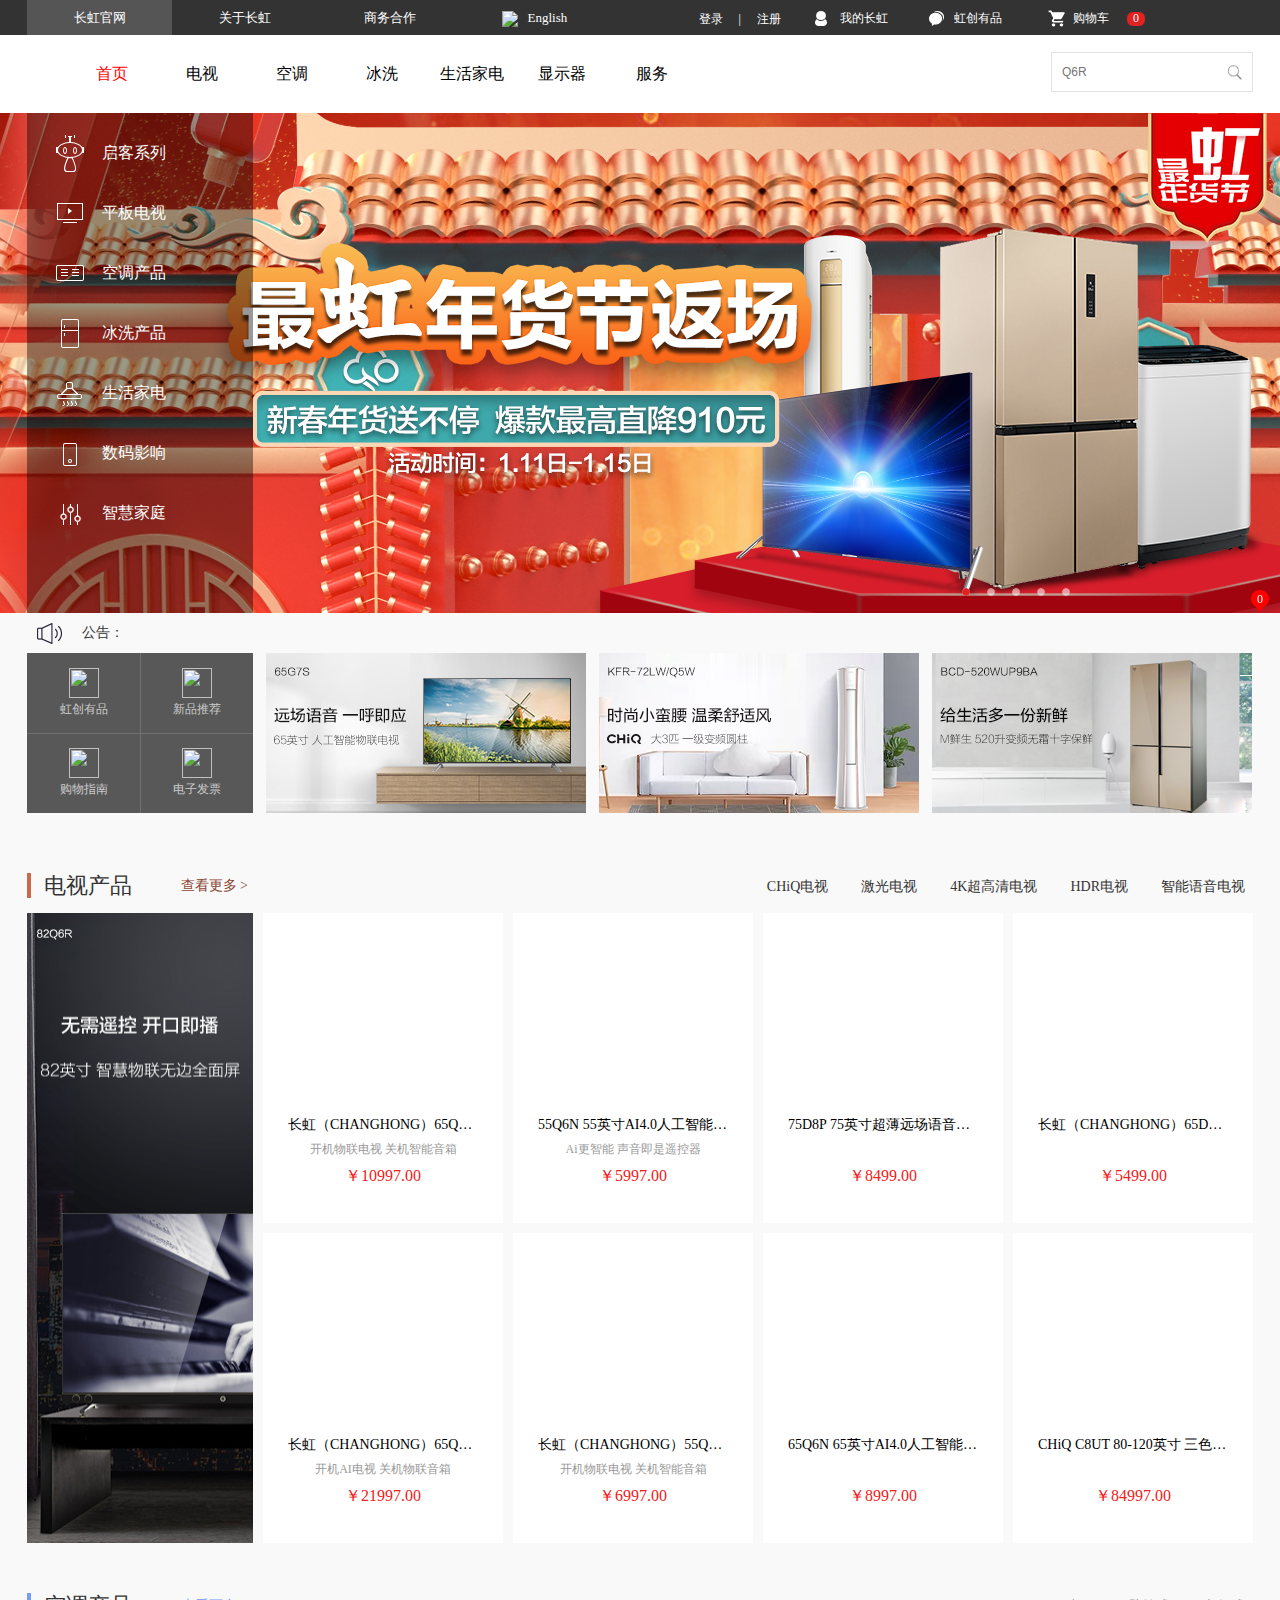
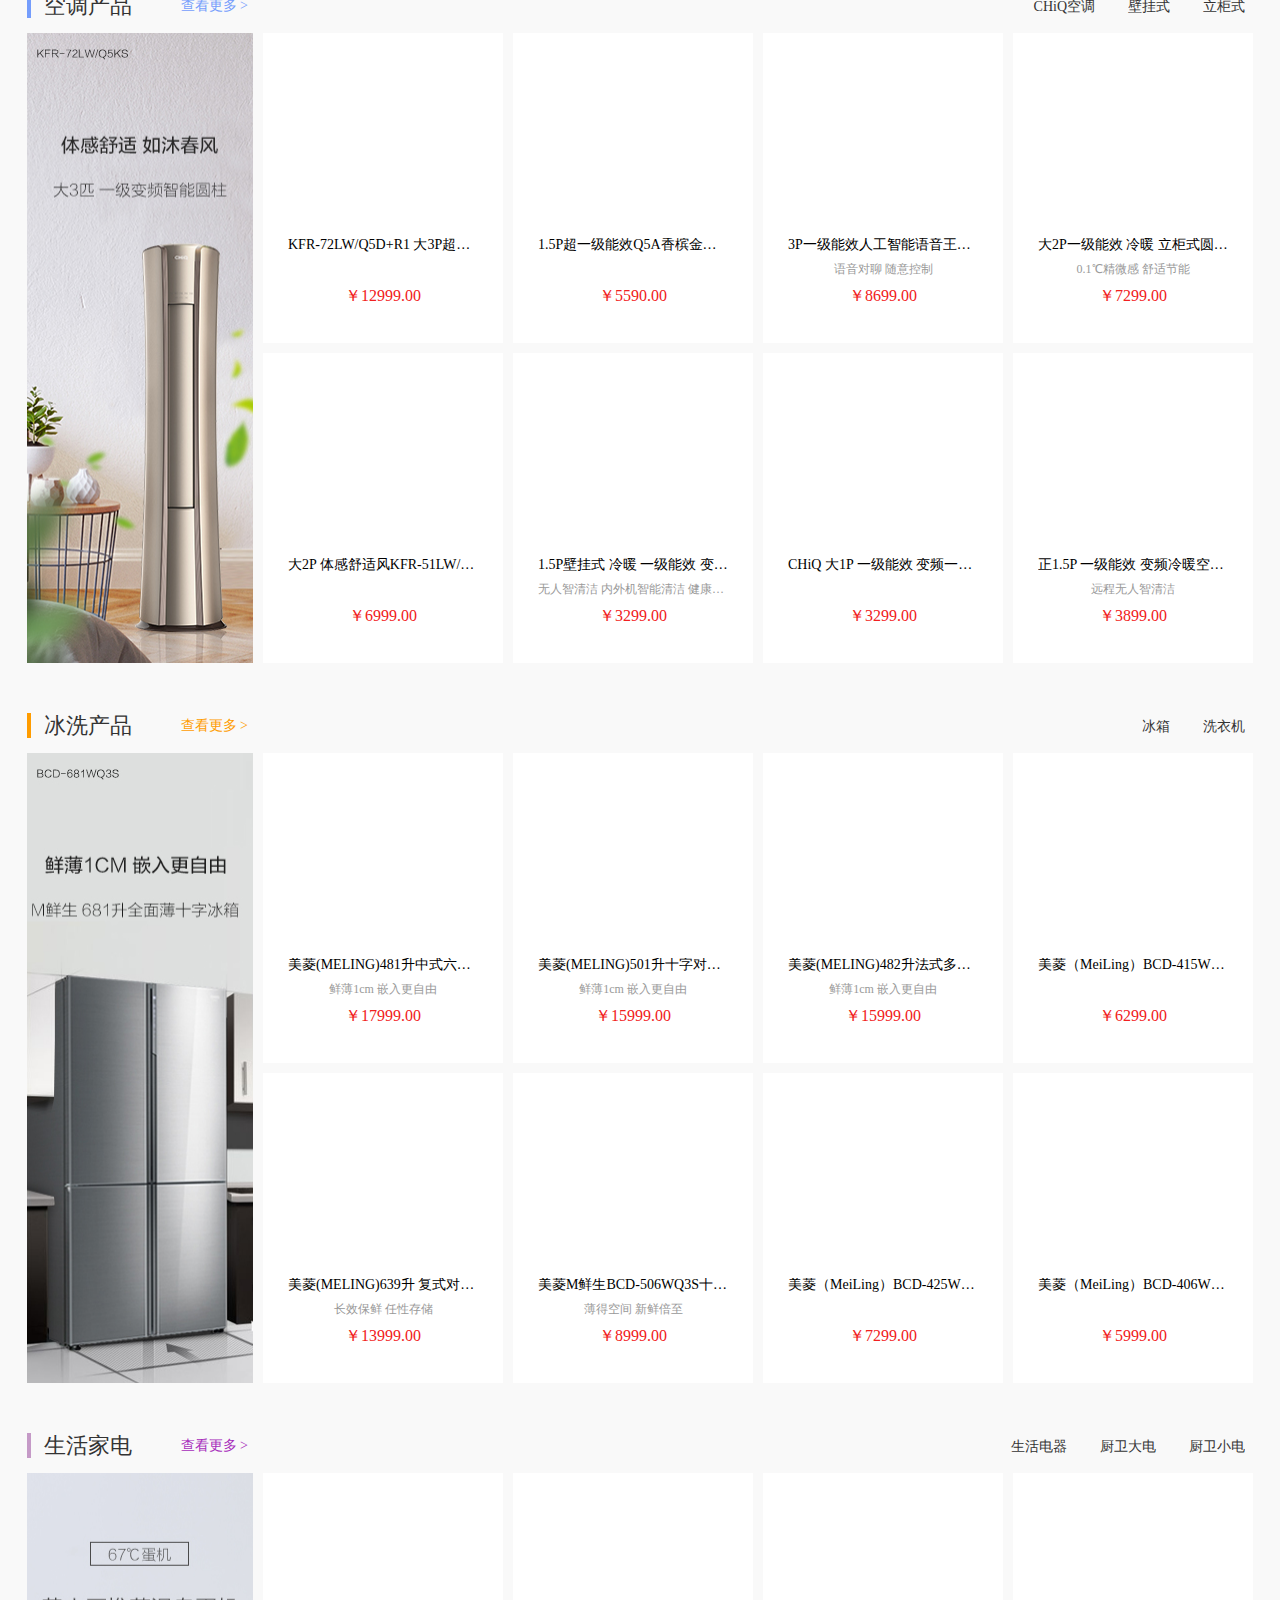
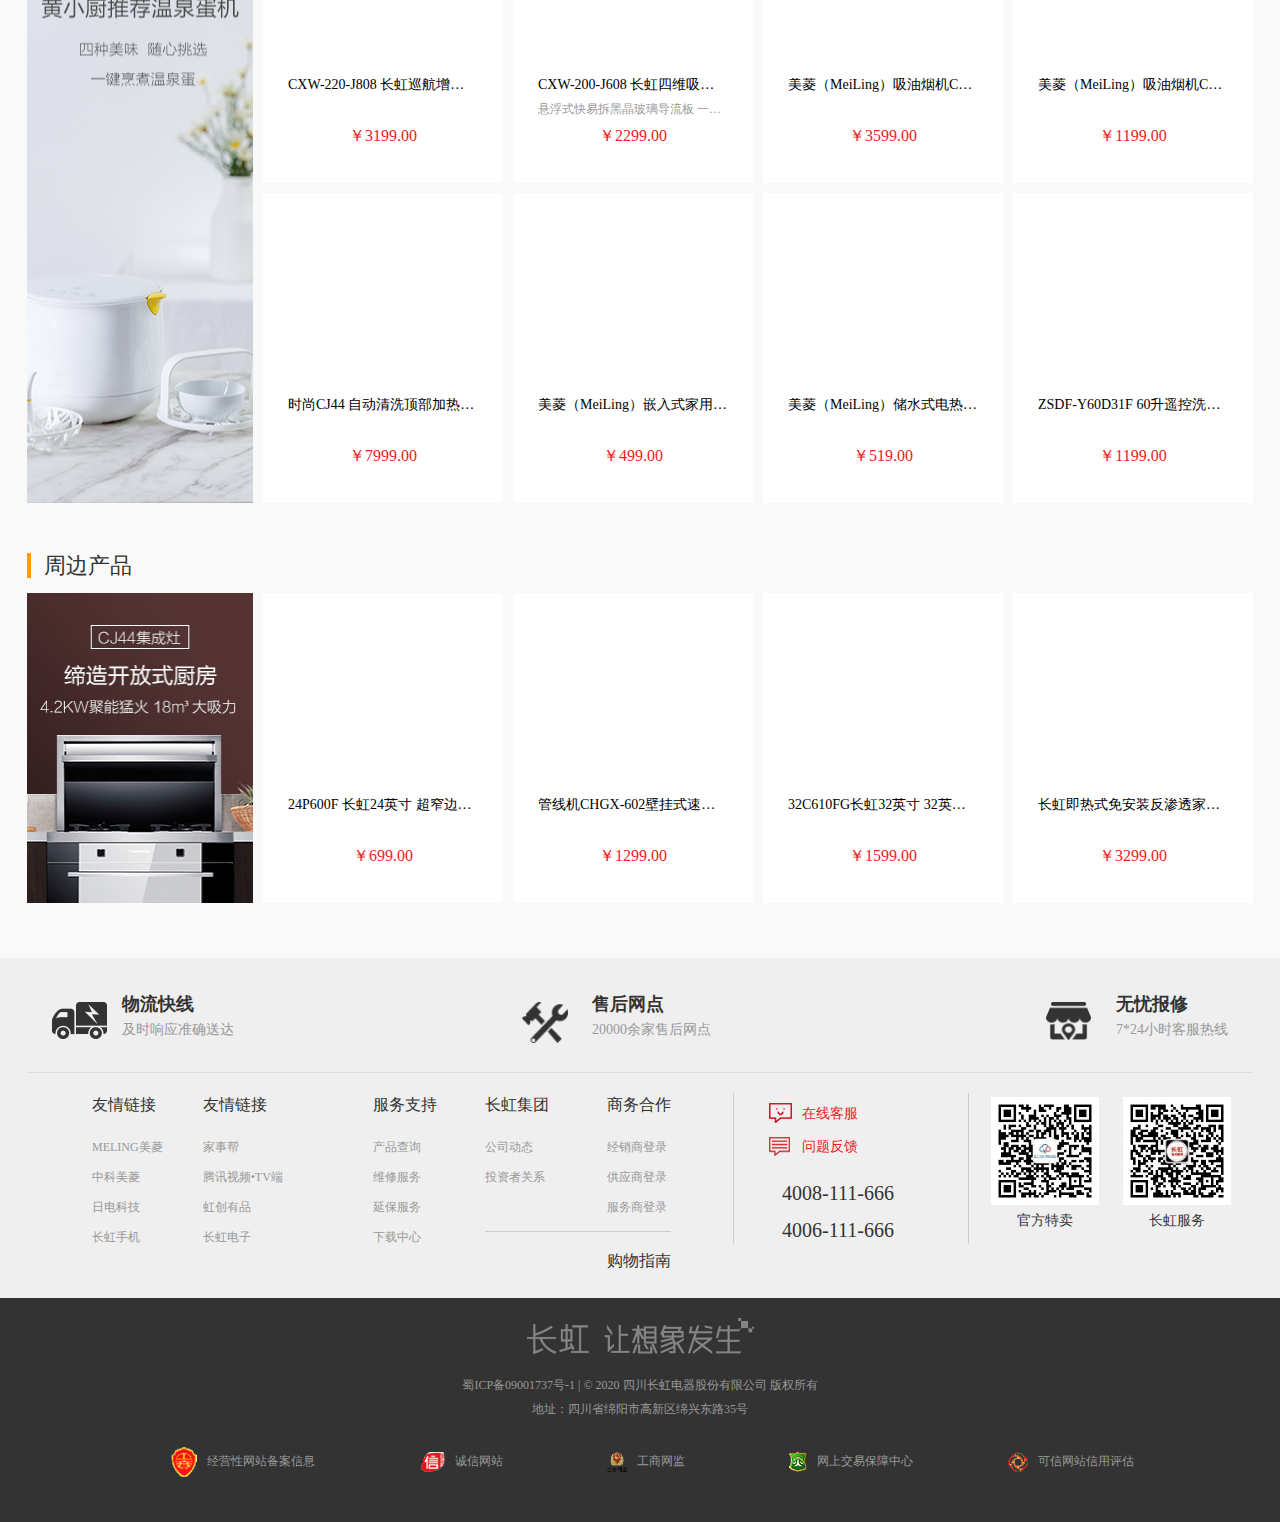
==== commit eafb607c: "第12次提交，购物车购买页完成！！！" ====
--- a/index.html
+++ b/index.html
@@ -28,7 +28,7 @@
                     <div class="header-login">
                         <a href="html/login.html">登录</a>
                         <span>|</span>
-                        <a href="">注册</a>
+                        <a href="html/register.html">注册</a>
                     </div>
                     <div class="header-motool">
                         <div class="motool-tool">
@@ -64,7 +64,9 @@
                         </div>
                         <div class="motool-tool">
                             <div class="motool-tool-row">
-                                <a href="" class="tool-gw">购物车</a>
+                                <a href="" class="tool-gw">购物车
+                                    <span id="mycartNum"></span>
+                                </a>
                             </div>
                             <div class="tool-container-tips">
                                 <div class="tool-container-tips-warp">
--- a/css/index.css
+++ b/css/index.css
@@ -32,7 +32,7 @@
 input {
   border: 0; }
 
-form input, button {
+form input, input, button {
   outline: none; }
 
 img {
@@ -139,6 +139,17 @@
   background: url(../images/header03.png) no-repeat left center;
   margin-left: 15px;
   margin-right: 8px; }
+  .header .header-container .header-right .header-motool .motool-tool .motool-tool-row .tool-gw span {
+    display: block;
+    padding: 0px 6px;
+    font-size: 12px;
+    border-radius: 6px;
+    line-height: 13px;
+    height: 14px;
+    float: right;
+    margin-top: 3px;
+    background: #e42121;
+    margin-left: 5px; }
 
 .tool-myCQ-tips {
   position: absolute;
@@ -229,6 +240,37 @@
 .tool-container-tips-warp {
   max-height: 339px;
   overflow: auto; }
+  .tool-container-tips-warp .tool-tips-row {
+    margin: 0px 28px;
+    padding-top: 18px;
+    border-bottom: 1px solid #e8e8e8;
+    height: 94px; }
+    .tool-container-tips-warp .tool-tips-row p {
+      line-height: 25px;
+      height: 50px;
+      overflow: hidden; }
+      .tool-container-tips-warp .tool-tips-row p a {
+        font-size: 14px;
+        color: #333333; }
+    .tool-container-tips-warp .tool-tips-row h1 {
+      font-weight: normal;
+      font-size: 12px;
+      color: #666666;
+      line-height: 24px;
+      margin-top: 5px; }
+      .tool-container-tips-warp .tool-tips-row h1 span {
+        font-size: 16px;
+        color: #eb1a21;
+        margin: 0px 6px; }
+      .tool-container-tips-warp .tool-tips-row h1 b {
+        margin-left: 15px;
+        font-weight: normal; }
+      .tool-container-tips-warp .tool-tips-row h1 a {
+        float: right;
+        color: #666666; }
+      .tool-container-tips-warp .tool-tips-row h1 .tool-goods-tips {
+        color: #e71d12;
+        margin-right: 17px; }
 
 .tool-goods-pay {
   height: 46px;
